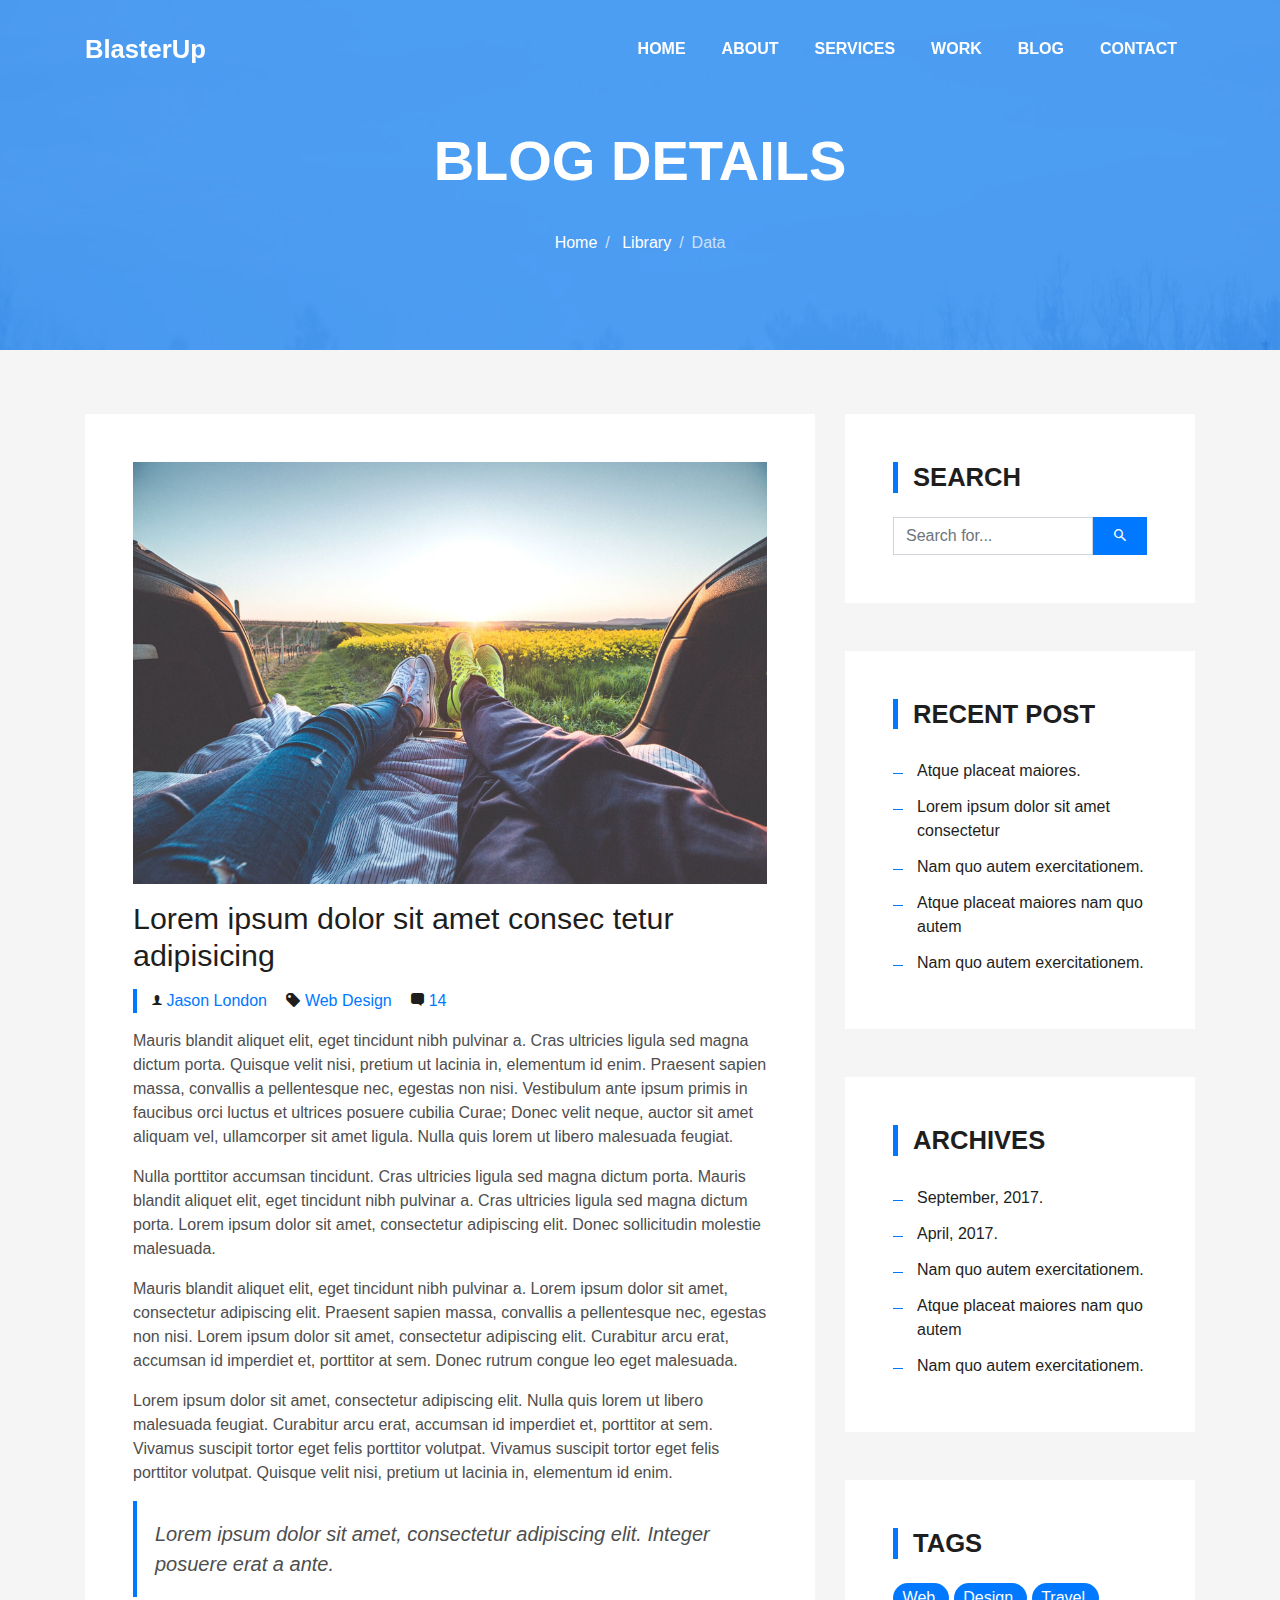
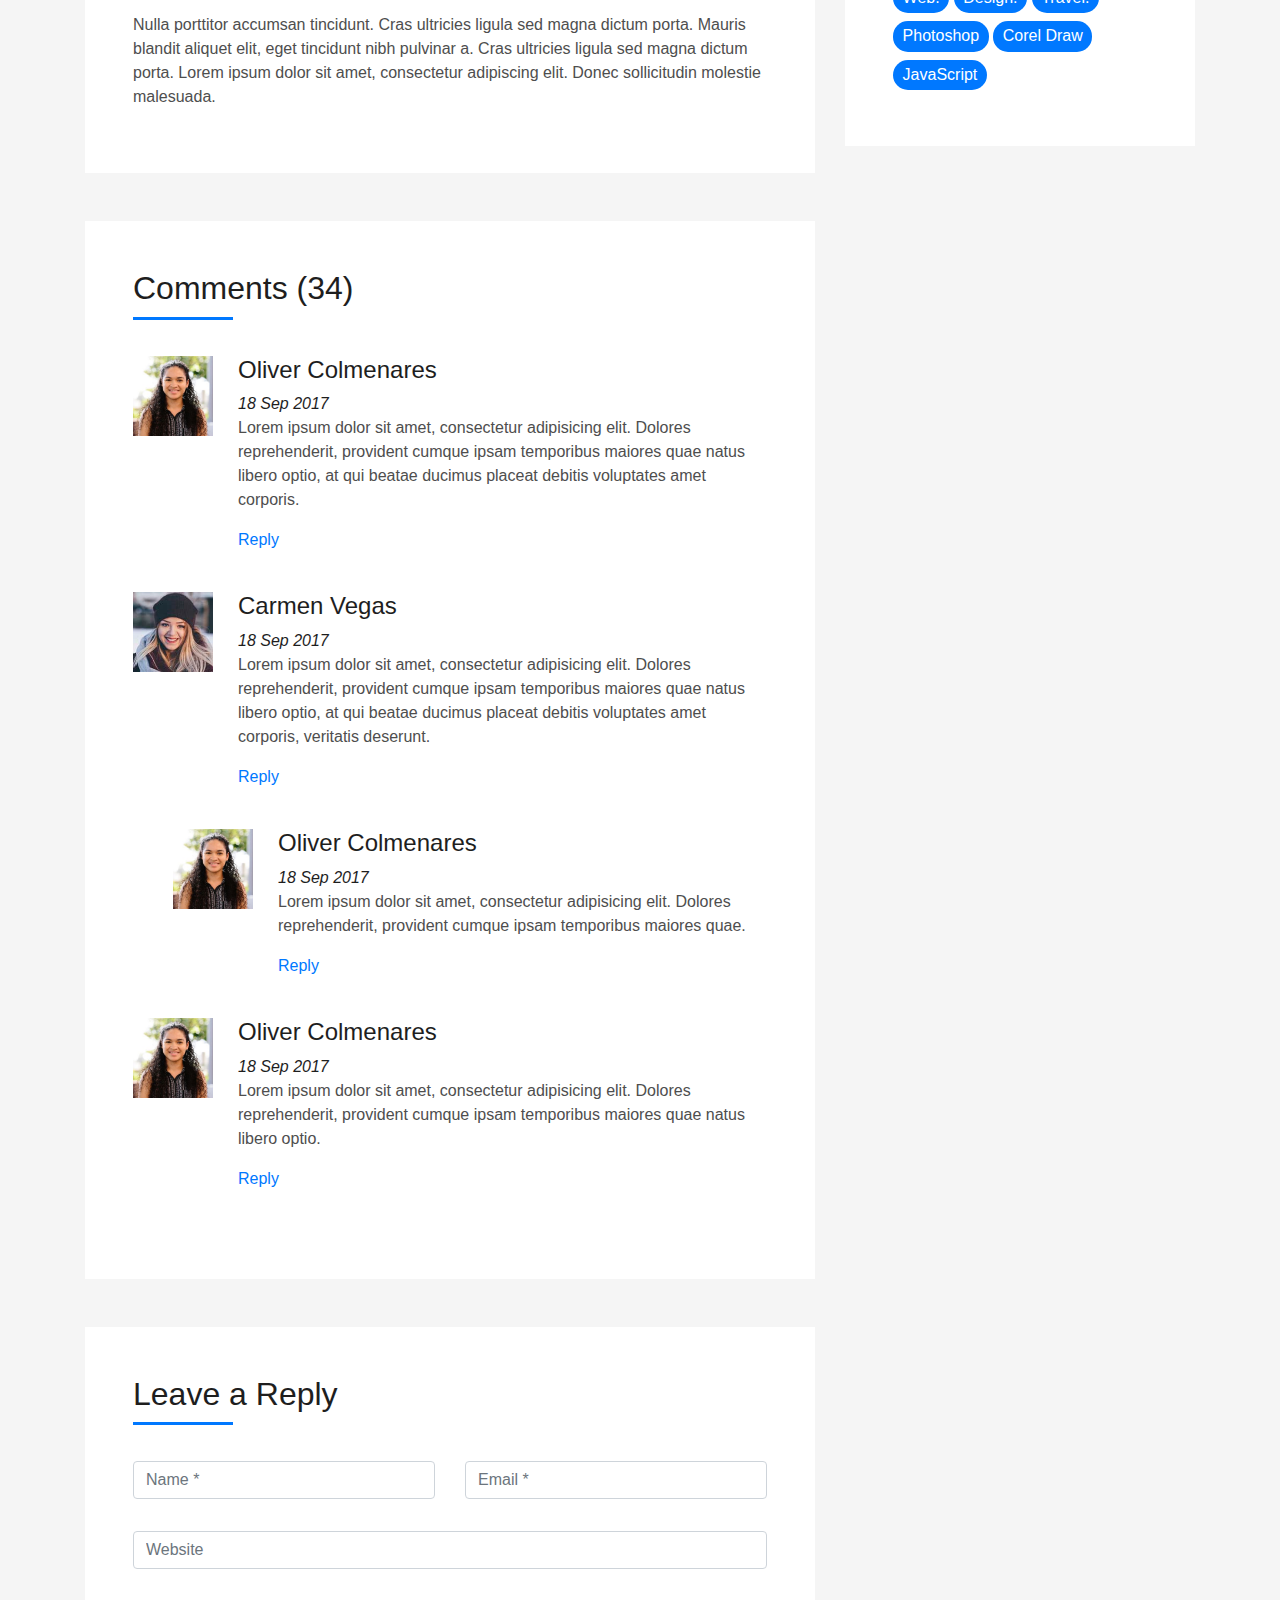
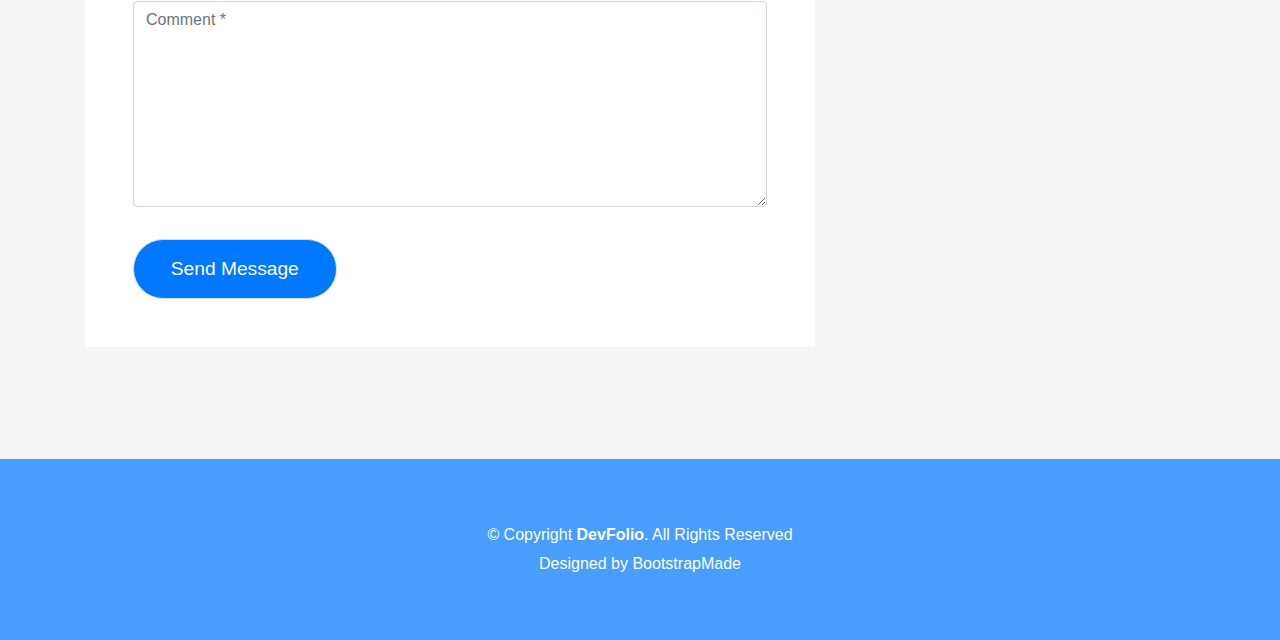
==== blog-single.html @ aa806332 "feat: main profile page" ====
<!DOCTYPE html>
<html lang="en">
<head>
  <meta charset="utf-8">
  <title>DevFolio Bootstrap Template</title>
  <meta content="width=device-width, initial-scale=1.0" name="viewport">
  <meta content="" name="keywords">
  <meta content="" name="description">

  <!-- Favicons -->
  <link href="img/favicon.png" rel="icon">
  <link href="img/apple-touch-icon.png" rel="apple-touch-icon">

  <!-- Bootstrap CSS File -->
  <link href="lib/bootstrap/css/bootstrap.min.css" rel="stylesheet">

  <!-- Libraries CSS Files -->
  <link href="lib/font-awesome/css/font-awesome.min.css" rel="stylesheet">
  <link href="lib/animate/animate.min.css" rel="stylesheet">
  <link href="lib/ionicons/css/ionicons.min.css" rel="stylesheet">
  <link href="lib/owlcarousel/assets/owl.carousel.min.css" rel="stylesheet">
  <link href="lib/lightbox/css/lightbox.min.css" rel="stylesheet">

  <!-- Main Stylesheet File -->
  <link href="css/style.css" rel="stylesheet">

  <!-- =======================================================
    Theme Name: DevFolio
    Theme URL: https://bootstrapmade.com/devfolio-bootstrap-portfolio-html-template/
    Author: BootstrapMade.com
    License: https://bootstrapmade.com/license/
  ======================================================= -->
</head>

<body>
  <!--/ Nav Star /-->
  <nav class="navbar navbar-b navbar-trans navbar-expand-md fixed-top" id="mainNav">
    <div class="container">
      <a class="navbar-brand js-scroll" href="#page-top">BlasterUp</a>
      <button class="navbar-toggler collapsed" type="button" data-toggle="collapse" data-target="#navbarDefault"
        aria-controls="navbarDefault" aria-expanded="false" aria-label="Toggle navigation">
        <span></span>
        <span></span>
        <span></span>
      </button>
      <div class="navbar-collapse collapse justify-content-end" id="navbarDefault">
        <ul class="navbar-nav">
          <li class="nav-item">
            <a class="nav-link js-scroll" href="index.html">Home</a>
          </li>
          <li class="nav-item">
            <a class="nav-link js-scroll" href="#">About</a>
          </li>
          <li class="nav-item">
            <a class="nav-link js-scroll" href="#">Services</a>
          </li>
          <li class="nav-item">
            <a class="nav-link js-scroll" href="#">Work</a>
          </li>
          <li class="nav-item">
            <a class="nav-link js-scroll" href="#">Blog</a>
          </li>
          <li class="nav-item">
            <a class="nav-link js-scroll" href="#">Contact</a>
          </li>
        </ul>
      </div>
    </div>
  </nav>
  <!--/ Nav End /-->

  <!--/ Intro Skew Star /-->
  <div class="intro intro-single route bg-image" style="background-image: url(img/overlay-bg.jpg)">
    <div class="overlay-mf"></div>
    <div class="intro-content display-table">
      <div class="table-cell">
        <div class="container">
          <h2 class="intro-title mb-4">Blog Details</h2>
          <ol class="breadcrumb d-flex justify-content-center">
            <li class="breadcrumb-item">
              <a href="#">Home</a>
            </li>
            <li class="breadcrumb-item">
              <a href="#">Library</a>
            </li>
            <li class="breadcrumb-item active">Data</li>
          </ol>
        </div>
      </div>
    </div>
  </div>
  <!--/ Intro Skew End /-->

  <!--/ Section Blog-Single Star /-->
  <section class="blog-wrapper sect-pt4" id="blog">
    <div class="container">
      <div class="row">
        <div class="col-md-8">
          <div class="post-box">
            <div class="post-thumb">
              <img src="img/post-1.jpg" class="img-fluid" alt="">
            </div>
            <div class="post-meta">
              <h1 class="article-title">Lorem ipsum dolor sit amet consec tetur adipisicing</h1>
              <ul>
                <li>
                  <span class="ion-ios-person"></span>
                  <a href="#">Jason London</a>
                </li>
                <li>
                  <span class="ion-pricetag"></span>
                  <a href="#">Web Design</a>
                </li>
                <li>
                  <span class="ion-chatbox"></span>
                  <a href="#">14</a>
                </li>
              </ul>
            </div>
            <div class="article-content">
              <p>
                Mauris blandit aliquet elit, eget tincidunt nibh pulvinar a. Cras ultricies ligula sed magna dictum
                porta. Quisque velit
                nisi, pretium ut lacinia in, elementum id enim. Praesent sapien massa, convallis a pellentesque
                nec, egestas non nisi. Vestibulum ante ipsum primis in faucibus orci luctus et ultrices posuere
                cubilia Curae; Donec velit neque, auctor sit amet aliquam vel, ullamcorper sit amet ligula.
                Nulla quis lorem ut libero malesuada feugiat.
              </p>
              <p>
                Nulla porttitor accumsan tincidunt. Cras ultricies ligula sed magna dictum porta. Mauris blandit
                aliquet elit, eget tincidunt
                nibh pulvinar a. Cras ultricies ligula sed magna dictum porta. Lorem ipsum dolor sit amet,
                consectetur adipiscing elit. Donec sollicitudin molestie malesuada.
              </p>
              <p>
                Mauris blandit aliquet elit, eget tincidunt nibh pulvinar a. Lorem ipsum dolor sit amet, consectetur
                adipiscing elit. Praesent
                sapien massa, convallis a pellentesque nec, egestas non nisi. Lorem ipsum dolor sit amet,
                consectetur adipiscing elit. Curabitur arcu erat, accumsan id imperdiet et, porttitor at
                sem. Donec rutrum congue leo eget malesuada.
              </p>
              <p>
                Lorem ipsum dolor sit amet, consectetur adipiscing elit. Nulla quis lorem ut libero malesuada feugiat.
                Curabitur arcu erat,
                accumsan id imperdiet et, porttitor at sem. Vivamus suscipit tortor eget felis porttitor
                volutpat. Vivamus suscipit tortor eget felis porttitor volutpat. Quisque velit nisi, pretium
                ut lacinia in, elementum id enim.
              </p>
              <blockquote class="blockquote">
                <p class="mb-0">Lorem ipsum dolor sit amet, consectetur adipiscing elit. Integer posuere erat a ante.</p>
              </blockquote>
              <p>
                Nulla porttitor accumsan tincidunt. Cras ultricies ligula sed magna dictum porta. Mauris blandit
                aliquet elit, eget tincidunt
                nibh pulvinar a. Cras ultricies ligula sed magna dictum porta. Lorem ipsum dolor sit amet,
                consectetur adipiscing elit. Donec sollicitudin molestie malesuada.
              </p>
            </div>
          </div>
          <div class="box-comments">
            <div class="title-box-2">
              <h4 class="title-comments title-left">Comments (34)</h4>
            </div>
            <ul class="list-comments">
              <li>
                <div class="comment-avatar">
                  <img src="img/testimonial-2.jpg" alt="">
                </div>
                <div class="comment-details">
                  <h4 class="comment-author">Oliver Colmenares</h4>
                  <span>18 Sep 2017</span>
                  <p>
                    Lorem ipsum dolor sit amet, consectetur adipisicing elit. Dolores reprehenderit, provident cumque
                    ipsam temporibus maiores
                    quae natus libero optio, at qui beatae ducimus placeat debitis voluptates amet corporis.
                  </p>
                  <a href="3">Reply</a>
                </div>
              </li>
              <li>
                <div class="comment-avatar">
                  <img src="img/testimonial-4.jpg" alt="">
                </div>
                <div class="comment-details">
                  <h4 class="comment-author">Carmen Vegas</h4>
                  <span>18 Sep 2017</span>
                  <p>
                    Lorem ipsum dolor sit amet, consectetur adipisicing elit. Dolores reprehenderit, provident cumque
                    ipsam temporibus maiores
                    quae natus libero optio, at qui beatae ducimus placeat debitis voluptates amet corporis,
                    veritatis deserunt.
                  </p>
                  <a href="3">Reply</a>
                </div>
              </li>
              <li class="comment-children">
                <div class="comment-avatar">
                  <img src="img/testimonial-2.jpg" alt="">
                </div>
                <div class="comment-details">
                  <h4 class="comment-author">Oliver Colmenares</h4>
                  <span>18 Sep 2017</span>
                  <p>
                    Lorem ipsum dolor sit amet, consectetur adipisicing elit. Dolores reprehenderit, provident cumque
                    ipsam temporibus maiores
                    quae.
                  </p>
                  <a href="3">Reply</a>
                </div>
              </li>
              <li>
                <div class="comment-avatar">
                  <img src="img/testimonial-2.jpg" alt="">
                </div>
                <div class="comment-details">
                  <h4 class="comment-author">Oliver Colmenares</h4>
                  <span>18 Sep 2017</span>
                  <p>
                    Lorem ipsum dolor sit amet, consectetur adipisicing elit. Dolores reprehenderit, provident cumque
                    ipsam temporibus maiores
                    quae natus libero optio.
                  </p>
                  <a href="3">Reply</a>
                </div>
              </li>
            </ul>
          </div>
          <div class="form-comments">
            <div class="title-box-2">
              <h3 class="title-left">
                Leave a Reply
              </h3>
            </div>
            <form class="form-mf">
              <div class="row">
                <div class="col-md-6 mb-3">
                  <div class="form-group">
                    <input type="text" class="form-control input-mf" id="inputName" placeholder="Name *" required>
                  </div>
                </div>
                <div class="col-md-6 mb-3">
                  <div class="form-group">
                    <input type="email" class="form-control input-mf" id="inputEmail1" placeholder="Email *" required>
                  </div>
                </div>
                <div class="col-md-12 mb-3">
                  <div class="form-group">
                    <input type="url" class="form-control input-mf" id="inputUrl" placeholder="Website">
                  </div>
                </div>
                <div class="col-md-12 mb-3">
                  <div class="form-group">
                    <textarea id="textMessage" class="form-control input-mf" placeholder="Comment *" name="message"
                      cols="45" rows="8" required></textarea>
                  </div>
                </div>
                <div class="col-md-12">
                  <button type="submit" class="button button-a button-big button-rouded">Send Message</button>
                </div>
              </div>
            </form>
          </div>
        </div>
        <div class="col-md-4">
          <div class="widget-sidebar sidebar-search">
            <h5 class="sidebar-title">Search</h5>
            <div class="sidebar-content">
              <form>
                <div class="input-group">
                  <input type="text" class="form-control" placeholder="Search for..." aria-label="Search for...">
                  <span class="input-group-btn">
                    <button class="btn btn-secondary btn-search" type="button">
                      <span class="ion-android-search"></span>
                    </button>
                  </span>
                </div>
              </form>
            </div>
          </div>
          <div class="widget-sidebar">
            <h5 class="sidebar-title">Recent Post</h5>
            <div class="sidebar-content">
              <ul class="list-sidebar">
                <li>
                  <a href="#">Atque placeat maiores.</a>
                </li>
                <li>
                  <a href="#">Lorem ipsum dolor sit amet consectetur</a>
                </li>
                <li>
                  <a href="#">Nam quo autem exercitationem.</a>
                </li>
                <li>
                  <a href="#">Atque placeat maiores nam quo autem</a>
                </li>
                <li>
                  <a href="#">Nam quo autem exercitationem.</a>
                </li>
              </ul>
            </div>
          </div>
          <div class="widget-sidebar">
            <h5 class="sidebar-title">Archives</h5>
            <div class="sidebar-content">
              <ul class="list-sidebar">
                <li>
                  <a href="#">September, 2017.</a>
                </li>
                <li>
                  <a href="#">April, 2017.</a>
                </li>
                <li>
                  <a href="#">Nam quo autem exercitationem.</a>
                </li>
                <li>
                  <a href="#">Atque placeat maiores nam quo autem</a>
                </li>
                <li>
                  <a href="#">Nam quo autem exercitationem.</a>
                </li>
              </ul>
            </div>
          </div>
          <div class="widget-sidebar widget-tags">
            <h5 class="sidebar-title">Tags</h5>
            <div class="sidebar-content">
              <ul>
                <li>
                  <a href="#">Web.</a>
                </li>
                <li>
                  <a href="#">Design.</a>
                </li>
                <li>
                  <a href="#">Travel.</a>
                </li>
                <li>
                  <a href="#">Photoshop</a>
                </li>
                <li>
                  <a href="#">Corel Draw</a>
                </li>
                <li>
                  <a href="#">JavaScript</a>
                </li>
              </ul>
            </div>
          </div>
        </div>
      </div>
    </div>
  </section>
  <!--/ Section Blog-Single End /-->

  <!--/ Section Contact-Footer Star /-->
  <section class="paralax-mf footer-paralax bg-image sect-mt4 route" style="background-image: url(img/overlay-bg.jpg)">
    <div class="overlay-mf"></div>
    <footer>
      <div class="container">
        <div class="row">
          <div class="col-sm-12">
            <div class="copyright-box">
              <p class="copyright">&copy; Copyright <strong>DevFolio</strong>. All Rights Reserved</p>
              <div class="credits">
                <!--
                  All the links in the footer should remain intact.
                  You can delete the links only if you purchased the pro version.
                  Licensing information: https://bootstrapmade.com/license/
                  Purchase the pro version with working PHP/AJAX contact form: https://bootstrapmade.com/buy/?theme=DevFolio
                -->
                Designed by <a href="https://bootstrapmade.com/">BootstrapMade</a>
              </div>
            </div>
          </div>
        </div>
      </div>
    </footer>
  </section>
  <!--/ Section Contact-footer End /-->

  <a href="#" class="back-to-top"><i class="fa fa-chevron-up"></i></a>
  <div id="preloader"></div>

  <!-- JavaScript Libraries -->
  <script src="lib/jquery/jquery.min.js"></script>
  <script src="lib/jquery/jquery-migrate.min.js"></script>
  <script src="lib/popper/popper.min.js"></script>
  <script src="lib/bootstrap/js/bootstrap.min.js"></script>
  <script src="lib/easing/easing.min.js"></script>
  <script src="lib/counterup/jquery.waypoints.min.js"></script>
  <script src="lib/counterup/jquery.counterup.js"></script>
  <script src="lib/owlcarousel/owl.carousel.min.js"></script>
  <script src="lib/lightbox/js/lightbox.min.js"></script>
  <script src="lib/typed/typed.min.js"></script>
  <!-- Contact Form JavaScript File -->
  <script src="contactform/contactform.js"></script>

  <!-- Template Main Javascript File -->
  <script src="js/main.js"></script>

</body>
</html>
---- css/style.css ----
/*
  Theme Name: DevFolio
  Theme URL: https://bootstrapmade.com/devfolio-bootstrap-portfolio-html-template/
  Author: BootstrapMade.com
  License: https://bootstrapmade.com/license/
*/

/*======================================
//--//-->   STYLES GENERALES
======================================*/

body {
  background-color: #f5f5f5;
  color: #4e4e4e;
}

h1,
h2,
h3,
h4,
h5,
h6 {
  color: #1e1e1e;
}

a {
  color: #1e1e1e;
  transition: all 0.5s ease-in-out;
}

a:hover {
  color: #0078ff;
  text-decoration: none;
  transition: all 0.5s ease-in-out;
}

.p-r {
  position: relative;
}

.color-a {
  color: #0078ff;
}

.color-d {
  color: #f5f5f5;
}

.color-text-a {
  color: #4e4e4e;
}

.box-shadow,
.paralax-mf,
.service-box,
.work-box,
.card-blog {
  box-shadow: 0 13px 8px -10px rgba(0, 0, 0, 0.1);
}

.box-shadow-a,
.button:hover {
  box-shadow: 0 0 0 4px #cde1f8;
}

.display-5 {
  font-size: 2.5rem;
  font-weight: 300;
  line-height: 1.1;
}

.display-6 {
  font-size: 2rem;
  font-weight: 300;
  line-height: 1.1;
}

.avatar {
  width: 32px;
  height: 32px;
  margin-right: 4px;
  overflow: hidden;
}

.bg-image {
  background-repeat: no-repeat;
  background-attachment: fixed;
  background-size: cover;
  background-position: center center;
}

.overlay-mf {
  background-color: #0078ff;
}

.overlay-mf {
  position: absolute;
  top: 0;
  left: 0px;
  padding: 0;
  height: 100%;
  width: 100%;
  opacity: .7;
}

.paralax-mf {
  position: relative;
  padding: 8rem 0;
}

.display-table {
  width: 100%;
  height: 100%;
  display: table;
}

.table-cell {
  display: table-cell;
  vertical-align: middle;
}

/*--/ Sections /--*/

.sect-4 {
  padding: 4rem 0;
}

.sect-pt4 {
  padding-top: 4rem;
}

.sect-mt4 {
  margin-top: 4rem;
}

/*--/ Title s /--*/

.title-s {
  font-weight: 600;
  color: #1e1e1e;
  font-size: 1.1rem;
}

/*--/ Title A /--*/

.title-box {
  margin-bottom: 4rem;
}

.title-a {
  font-size: 3rem;
  font-weight: bold;
  text-transform: uppercase;
}

.subtitle-a {
  color: #4e4e4e;
}

.line-mf {
  width: 40px;
  height: 5px;
  background-color: #0078ff;
  margin: 0 auto;
}

/*--/ Title Left /--*/

.title-box-2 {
  margin-bottom: 3rem;
}

.title-left {
  font-size: 2rem;
  position: relative;
}

.title-left:before {
  content: '';
  position: absolute;
  height: 3px;
  background-color: #0078ff;
  width: 100px;
  bottom: -12px;
}

/*------/ Box /------*/

.box-pl2 {
  padding-left: 2rem;
}

.box-shadow-full {
  padding: 3rem 1.25rem;
  position: relative;
  background-color: #fff;
  margin-bottom: 3rem;
  z-index: 2;
  box-shadow: 0 1px 1px 0 rgba(0, 0, 0, 0.06), 0 2px 5px 0 rgba(0, 0, 0, 0.2);
}

/*------/ Socials /------*/

.socials {
  padding: 1.5rem 0;
}

.socials ul li {
  display: inline-block;
}

.socials .ico-circle {
  height: 40px;
  width: 40px;
  font-size: 1.7rem;
  border-radius: 50%;
  line-height: 1.4;
  margin: 0 15px 0 0;
  box-shadow: 0 0 0 3px #0078ff;
  transition: all 500ms ease;
}

.socials .ico-circle:hover {
  background-color: #0078ff;
  color: #fff;
  box-shadow: 0 0 0 3px #cde1f8;
  transition: all 500ms ease;
}

/*------/ Ul resect /------*/

.ul-resect,
.socials ul,
.list-ico,
.blog-wrapper .post-meta ul,
.box-comments .list-comments,
.widget-sidebar .list-sidebar,
.widget-tags ul {
  list-style: none;
  padding-left: 0;
  margin-bottom: 0;
}

.list-ico {
  line-height: 2;
}

.list-ico span {
  color: #0078ff;
  margin-right: 10px;
}

/*------/ Ico Circle /------*/

.ico-circle {
  height: 100px;
  width: 100px;
  font-size: 2rem;
  border-radius: 50%;
  line-height: 1.55;
  margin: 0 auto;
  text-align: center;
  box-shadow: 0 0 0 10px #0078ff;
  display: block;
}

/*------/ Owl Carousel /------*/

.owl-theme .owl-dots {
  text-align: center;
  margin-top: 18px;
}

.owl-theme .owl-dots .owl-dot {
  display: inline-block;
}

.owl-theme .owl-dots .owl-dot span {
  width: 18px;
  height: 7px;
  margin: 5px 5px;
  background: #cde1f8;
  border: 0px solid #cde1f8;
  display: block;
  transition: all 0.6s ease-in-out;
  cursor: pointer;
}

.owl-theme .owl-dots .owl-dot:hover span {
  background-color: #cde1f8;
}

.owl-theme .owl-dots .owl-dot.active span {
  background-color: #1B1B1B;
  width: 25px;
}

/*--/ Scrolltop s /--*/

.scrolltop-mf {
  position: relative;
  display: none;
}

.scrolltop-mf span {
  z-index: 999;
  position: fixed;
  width: 42px;
  height: 42px;
  background-color: #0078ff;
  opacity: .7;
  font-size: 1.6rem;
  line-height: 1.5;
  text-align: center;
  color: #fff;
  top: auto;
  left: auto;
  right: 30px;
  bottom: 50px;
  cursor: pointer;
  border-radius: 50%;
}

/* Back to top button */

.back-to-top {
  position: fixed;
  display: none;
  background: #0078ff;
  color: #fff;
  width: 44px;
  height: 44px;
  text-align: center;
  line-height: 1;
  font-size: 16px;
  border-radius: 50%;
  right: 15px;
  bottom: 15px;
  transition: background 0.5s;
  z-index: 11;
}

.back-to-top i {
  padding-top: 12px;
  color: #fff;
}

/* Prelaoder */

#preloader {
  position: fixed;
  top: 0;
  left: 0;
  right: 0;
  bottom: 0;
  z-index: 9999;
  overflow: hidden;
  background: #fff;
}

#preloader:before {
  content: "";
  position: fixed;
  top: calc(50% - 30px);
  left: calc(50% - 30px);
  border: 6px solid #f2f2f2;
  border-top: 6px solid #0078ff;
  border-radius: 50%;
  width: 60px;
  height: 60px;
  -webkit-animation: animate-preloader 1s linear infinite;
  animation: animate-preloader 1s linear infinite;
}

@-webkit-keyframes animate-preloader {
  0% {
    -webkit-transform: rotate(0deg);
    transform: rotate(0deg);
  }

  100% {
    -webkit-transform: rotate(360deg);
    transform: rotate(360deg);
  }
}

@keyframes animate-preloader {
  0% {
    -webkit-transform: rotate(0deg);
    transform: rotate(0deg);
  }

  100% {
    -webkit-transform: rotate(360deg);
    transform: rotate(360deg);
  }
}

/*======================================
//--//-->   NAVBAR
======================================*/

.navbar-b {
  transition: all .5s ease-in-out;
  background-color: transparent;
  padding-top: 1.563rem;
  padding-bottom: 1.563rem;
}

.navbar-b.navbar-reduce {
  box-shadow: 0px 6px 9px 0px rgba(0, 0, 0, 0.06);
}

.navbar-b.navbar-trans .nav-item,
.navbar-b.navbar-reduce .nav-item {
  position: relative;
  padding-right: 10px;
  padding-left: 0;
}

.navbar-b.navbar-trans .nav-link,
.navbar-b.navbar-reduce .nav-link {
  color: #fff;
  text-transform: uppercase;
  font-weight: 600;
}

.navbar-b.navbar-trans .nav-link:before,
.navbar-b.navbar-reduce .nav-link:before {
  content: '';
  position: absolute;
  margin-left: 0px;
  width: 0%;
  bottom: 0;
  left: 0;
  height: 2px;
  transition: all 500ms ease;
}

.navbar-b.navbar-trans .nav-link:hover,
.navbar-b.navbar-reduce .nav-link:hover {
  color: #1B1B1B;
}

.navbar-b.navbar-trans .nav-link:hover:before,
.navbar-b.navbar-reduce .nav-link:hover:before {
  width: 35px;
}

.navbar-b.navbar-trans .show > .nav-link:before,
.navbar-b.navbar-trans .active > .nav-link:before,
.navbar-b.navbar-trans .nav-link.show:before,
.navbar-b.navbar-trans .nav-link.active:before,
.navbar-b.navbar-reduce .show > .nav-link:before,
.navbar-b.navbar-reduce .active > .nav-link:before,
.navbar-b.navbar-reduce .nav-link.show:before,
.navbar-b.navbar-reduce .nav-link.active:before {
  width: 35px;
}

.navbar-b.navbar-trans .nav-link:before {
  background-color: #fff;
}

.navbar-b.navbar-trans .nav-link:hover {
  color: #fff;
}

.navbar-b.navbar-trans .show > .nav-link,
.navbar-b.navbar-trans .active > .nav-link,
.navbar-b.navbar-trans .nav-link.show,
.navbar-b.navbar-trans .nav-link.active {
  color: #fff;
}

.navbar-b.navbar-reduce {
  transition: all .5s ease-in-out;
  background-color: #fff;
  padding-top: 15px;
  padding-bottom: 15px;
}

.navbar-b.navbar-reduce .nav-link {
  color: #0078ff;
}

.navbar-b.navbar-reduce .nav-link:before {
  background-color: #0078ff;
}

.navbar-b.navbar-reduce .nav-link:hover {
  color: #0078ff;
}

.navbar-b.navbar-reduce .show > .nav-link,
.navbar-b.navbar-reduce .active > .nav-link,
.navbar-b.navbar-reduce .nav-link.show,
.navbar-b.navbar-reduce .nav-link.active {
  color: #0078ff;
}

.navbar-b.navbar-reduce .navbar-brand {
  color: #0078ff;
}

.navbar-b.navbar-reduce .navbar-toggler span {
  background-color: #1B1B1B;
}

.navbar-b .navbar-brand {
  color: #fff;
  font-size: 1.6rem;
  font-weight: 600;
}

.navbar-b .navbar-nav .dropdown-item.show .dropdown-menu,
.navbar-b .dropdown.show .dropdown-menu,
.navbar-b .dropdown-btn.show .dropdown-menu {
  -webkit-transform: translate3d(0px, 0px, 0px);
  transform: translate3d(0px, 0px, 0px);
  visibility: visible !important;
}

.navbar-b .dropdown-menu {
  margin: 1.12rem 0 0;
  border-radius: 0;
}

.navbar-b .dropdown-menu .dropdown-item {
  padding: .7rem 1.7rem;
  transition: all 500ms ease;
}

.navbar-b .dropdown-menu .dropdown-item:hover {
  background-color: #0078ff;
  color: #fff;
  transition: all 500ms ease;
}

.navbar-b .dropdown-menu .dropdown-item.active {
  background-color: #0078ff;
}

/*--/ Hamburger Navbar /--*/

.navbar-toggler {
  position: relative;
}

.navbar-toggler:focus,
.navbar-toggler:active {
  outline: 0;
}

.navbar-toggler span {
  display: block;
  background-color: #fff;
  height: 3px;
  width: 25px;
  margin-top: 4px;
  margin-bottom: 4px;
  -webkit-transform: rotate(0deg);
  transform: rotate(0deg);
  left: 0;
  opacity: 1;
}

.navbar-toggler span:nth-child(1),
.navbar-toggler span:nth-child(3) {
  transition: -webkit-transform .35s ease-in-out;
  transition: transform .35s ease-in-out;
  transition: transform .35s ease-in-out, -webkit-transform .35s ease-in-out;
}

.navbar-toggler:not(.collapsed) span:nth-child(1) {
  position: absolute;
  left: 12px;
  top: 10px;
  -webkit-transform: rotate(135deg);
  transform: rotate(135deg);
  opacity: 0.9;
}

.navbar-toggler:not(.collapsed) span:nth-child(2) {
  height: 12px;
  visibility: hidden;
  background-color: transparent;
}

.navbar-toggler:not(.collapsed) span:nth-child(3) {
  position: absolute;
  left: 12px;
  top: 10px;
  -webkit-transform: rotate(-135deg);
  transform: rotate(-135deg);
  opacity: 0.9;
}

/*======================================
//--//-->   INTRO
======================================*/

.intro {
  height: 100vh;
  position: relative;
  color: #fff;
}

.intro .intro-content {
  text-align: center;
  position: absolute;
}

.intro .overlay-itro {
  background-color: rgba(0, 0, 0, 0.6);
  position: absolute;
  top: 0;
  left: 0px;
  padding: 0;
  height: 100%;
  width: 100%;
  opacity: .9;
}

.intro .intro-title {
  color: #fff;
  font-weight: 600;
  font-size: 3rem;
}

.intro .intro-subtitle {
  font-size: 1.5rem;
  font-weight: 300;
}

.intro .text-slider-items {
  display: none;
}

.intro-single {
  height: 350px;
}

.intro-single .intro-content {
  margin-top: 30px;
}

.intro-single .intro-title {
  text-transform: uppercase;
  font-size: 3rem;
}

.intro-single .breadcrumb {
  background-color: transparent;
  color: #0078ff;
}

.intro-single .breadcrumb .breadcrumb-item:before {
  color: #cde1f8;
}

.intro-single .breadcrumb .breadcrumb-item.active {
  color: #cde1f8;
}

.intro-single .breadcrumb a {
  color: #fff;
}

/*======================================
//--//-->   ABOUT
======================================*/

.about-mf .box-shadow-full {
  padding-top: 4rem;
  padding-bottom: 4rem;
}

.about-mf .about-img {
  margin-bottom: 2rem;
}

.about-mf .about-img img {
  margin-left: 10px;
}

.skill-mf span {
  color: #4e4e4e;
}

.skill-mf .progress {
  background-color: #cde1f8;
  margin: .5rem 0 1.2rem 0;
  border-radius: 0;
  height: .7rem;
}

.skill-mf .progress .progress-bar {
  height: .7rem;
  background-color: #0078ff;
}

/*======================================
//--//-->   SERVICES
======================================*/

.service-box {
  background-color: #fff;
  padding: 2.5rem 1.3rem;
  border-radius: 1rem;
  margin-bottom: 3rem;
}

.service-box:hover .ico-circle {
  transition: all 500ms ease;
  color: #fff;
  background-color: #0078ff;
  box-shadow: 0 0 0 10px #cde1f8;
}

.service-box .service-ico {
  margin-bottom: 1rem;
  color: #1e1e1e;
}

.service-box .ico-circle {
  transition: all 500ms ease;
  font-size: 4rem;
}

.service-box .s-title {
  font-size: 1.4rem;
  text-transform: uppercase;
  text-align: center;
  padding: .4rem 0;
}

.service-box .s-description {
  color: #4e4e4e;
}

/*======================================
//--//-->   COUNTER
======================================*/

.counter-box {
  color: #fff;
  text-align: center;
}

.counter-ico {
  margin-bottom: 1rem;
}

.counter-ico .ico-circle {
  height: 60px;
  width: 60px;
  line-height: 1.8;
  box-shadow: 0 0 0 10px #cde1f8;
}

.counter-num .counter {
  font-size: 2rem;
  margin-bottom: 0;
}

/*======================================
//--//-->   PORTFOLIO
======================================*/

.work-box {
  margin-bottom: 3rem;
  -webkit-backface-visibility: hidden;
  backface-visibility: hidden;
  background-color: #fff;
}

.work-box:hover img {
  -webkit-transform: scale(1.3);
  transform: scale(1.3);
}

.work-img {
  display: block;
  overflow: hidden;
}

.work-img img {
  transition: all 1s;
}

.work-content {
  padding: 2rem 3% 1rem 4%;
}

.work-content .w-more {
  color: #4e4e4e;
  font-size: .8rem;
}

.work-content .w-more .w-ctegory {
  color: #0078ff;
}

.work-content .w-like {
  font-size: 2.5rem;
  color: #0078ff;
  float: right;
}

.work-content .w-like a {
  color: #0078ff;
}

.work-content .w-like .num-like {
  font-size: .7rem;
}

.w-title {
  font-size: 1.2rem;
}

/*======================================
//--//-->   TESTIMONIALS
======================================*/

.testimonials .owl-carousel .owl-item img {
  width: auto;
}

.testimonial-box {
  color: #fff;
  text-align: center;
}

.testimonial-box .author-test {
  margin-top: 1rem;
}

.testimonial-box .author-test img {
  margin: 0 auto;
}

.testimonial-box .author {
  color: #fff;
  text-transform: uppercase;
  font-weight: 600;
  margin: 1rem 0;
  display: block;
  font-size: 1.4rem;
}

.testimonial-box .comit {
  font-size: 2rem;
  color: #0078ff;
  background-color: #fff;
  width: 52px;
  height: 52px;
  display: block;
  margin: 0 auto;
  border-radius: 50%;
  line-height: 1.6;
}

/*======================================
//--//-->   BLOG
======================================*/

.card-blog .card-body {
  position: relative;
}

.card-blog .card-category-box {
  position: absolute;
  text-align: center;
  top: -16px;
  left: 15px;
  right: 15px;
  line-height: 25px;
  overflow: hidden;
}

.card-blog .card-category {
  display: inline-block;
  color: #fff;
  padding: 0 15px 5px;
  overflow: hidden;
  background-color: #0078ff;
  border-radius: 4px;
}

.card-blog .card-category .category {
  color: #fff;
  display: inline-block;
  text-transform: uppercase;
  font-size: .7rem;
  letter-spacing: .1px;
  margin-bottom: 0;
}

.card-blog .card-title {
  font-size: 1.3rem;
  margin-top: .6rem;
}

.card-blog .card-description {
  color: #4e4e4e;
}

.card-blog .post-author {
  display: inline-block;
}

.card-blog .post-date {
  color: #4e4e4e;
  display: inline-block;
  float: right;
}

/*======================================
//--//-->   BLOG-SINGLE
======================================*/

.post-box,
.form-comments,
.box-comments,
.widget-sidebar {
  padding: 2rem;
  background-color: #fff;
  margin-bottom: 3rem;
}

.blog-wrapper .article-title {
  font-size: 1.5rem;
}

.blog-wrapper .post-meta {
  margin: 1rem 0;
}

.blog-wrapper .post-meta ul {
  border-left: 4px solid #0078ff;
  margin-top: 1rem;
}

.blog-wrapper .post-meta ul li {
  display: inline-block;
  margin-left: 15px;
}

.blog-wrapper .post-meta ul a {
  color: #0078ff;
}

.blog-wrapper .post-meta ul span {
  color: #1e1e1e;
}

.blog-wrapper .blockquote {
  border-left: 4px solid #0078ff;
  padding: 18px;
  font-style: italic;
}

/*------/ Comments /------*/

.box-comments .list-comments li {
  padding-bottom: 40px;
}

.box-comments .list-comments .comment-avatar {
  display: table-cell;
  vertical-align: top;
}

.box-comments .list-comments .comment-avatar img {
  width: 80px;
  height: 80px;
}

.box-comments .list-comments .comment-author {
  font-size: 1.3rem;
}

.box-comments .list-comments .comment-details {
  display: table-cell;
  vertical-align: top;
  padding-left: 25px;
}

.box-comments .list-comments a {
  color: #0078ff;
}

.box-comments .list-comments span {
  color: #1e1e1e;
  font-style: italic;
}

.box-comments .comment-children {
  margin-left: 40px;
}

/*------/ Sidebar /------*/

.widget-sidebar .sidebar-title {
  font-size: 1.6rem;
  font-weight: 600;
  border-left: 5px solid #0078ff;
  padding-left: 15px;
  text-transform: uppercase;
  margin-bottom: 1.5rem;
}

.widget-sidebar .list-sidebar li {
  position: relative;
  padding: 6px 0 6px 24px;
}

.widget-sidebar .list-sidebar li:before {
  position: absolute;
  content: "";
  width: 10px;
  height: 1px;
  left: 0;
  background-color: #0078ff;
  top: 20px;
}

.sidebar-search input {
  background-color: #fff;
  border-radius: 0;
  transition: all 0.5s ease-in-out;
}

.sidebar-search .btn-search {
  background-color: #0078ff;
  border-color: #0078ff;
  border-radius: 0;
  padding-left: 20px;
  padding-right: 20px;
}

.widget-tags ul li {
  display: inline-block;
  background-color: #0078ff;
  padding: .2rem .6rem;
  margin-bottom: .5rem;
  border-radius: 15px;
}

.widget-tags ul li a {
  color: #fff;
}

/*======================================
//--//-->   CONTACT
======================================*/

.footer-paralax {
  padding: 4rem 0 0 0;
}

.contact-mf {
  margin-top: 4rem;
}

/*======================================
//--//-->   FOOTER
======================================*/

footer {
  text-align: center;
  color: #fff;
  padding-bottom: 4rem;
}

footer .copyright {
  margin-bottom: .3rem;
}

footer .credits {
  margin-bottom: 0;
}

footer .credits a {
  color: #fff;
}

/*======================================
//--//-->   CONtaCT FORM
======================================*/

#sendmessage {
  color: #0078ff;
  border: 1px solid #0078ff;
  display: none;
  text-align: center;
  padding: 15px;
  font-weight: 600;
  margin-bottom: 15px;
}

#errormessage {
  color: red;
  display: none;
  border: 1px solid red;
  text-align: center;
  padding: 15px;
  font-weight: 600;
  margin-bottom: 15px;
}

#sendmessage.show,
#errormessage.show,
.show {
  display: block;
}

.validation {
  color: red;
  display: none;
  margin: 0 0 20px;
  font-weight: 400;
  font-size: 13px;
}

/*======================================
//--//-->   BUTTON
======================================*/

.button {
  display: inline-block;
  padding: .3rem .6rem;
  text-align: center;
  vertical-align: middle;
  -webkit-user-select: none;
  -moz-user-select: none;
  -ms-user-select: none;
  user-select: none;
  font-size: 1rem;
  border-radius: .3rem;
  border: 1px solid transparent;
  transition: all 500ms ease;
  cursor: pointer;
}

.button:focus {
  outline: 0;
}

.button:hover {
  background-color: #0062d3;
  color: #fff;
  transition: all 500ms ease;
}

.button-a {
  background-color: #0078ff;
  color: #fff;
  border-color: #cde1f8;
}

.button-big {
  padding: .9rem 2.3rem;
  font-size: 1.2rem;
}

.button-rouded {
  border-radius: 5rem;
}

.btn-lg {
  padding: .5rem 1rem;
  font-size: 1.25rem;
  line-height: 1.5;
  border-radius: .3rem;
}

@media (min-width: 577px) {
  .counter-box {
    margin-bottom: 1.8rem;
  }
}

@media (min-width: 767px) {
  .about-mf .box-pl2 {
    margin-top: 3rem;
    padding-left: 0rem;
  }

  .card-blog {
    margin-bottom: 3rem;
  }

  .contact-mf .box-pl2 {
    margin-top: 3rem;
    padding-left: 0rem;
  }
}

@media (min-width: 768px) {
  .box-shadow-full {
    padding: 3rem;
  }

  .navbar-b.navbar-trans .nav-item,
  .navbar-b.navbar-reduce .nav-item {
    padding-left: 10px;
  }

  .navbar-b.navbar-trans .nav-link:before,
  .navbar-b.navbar-reduce .nav-link:before {
    margin-left: 18px;
  }

  .intro .intro-title {
    font-size: 4.5rem;
  }

  .intro .intro-subtitle {
    font-size: 2.5rem;
  }

  .intro-single .intro-title {
    font-size: 3.5rem;
  }

  .testimonial-box .description {
    padding: 0 5rem;
  }

  .post-box,
  .form-comments,
  .box-comments,
  .widget-sidebar {
    padding: 3rem;
  }

  .blog-wrapper .article-title {
    font-size: 1.9rem;
  }

  .box-comments .list-comments .comment-author {
    font-size: 1.5rem;
  }
}

@media (min-width: 992px) {
  .testimonial-box .description {
    padding: 0 8rem;
  }
}

@media (min-width: 1200px) {
  .testimonial-box .description {
    padding: 0 13rem;
  }
}

@media (max-width: 1024px) {
  .bg-image {
    background-attachment: scroll;
  }
}

@media (max-width: 768px) {
  .back-to-top {
    bottom: 15px;
  }
}
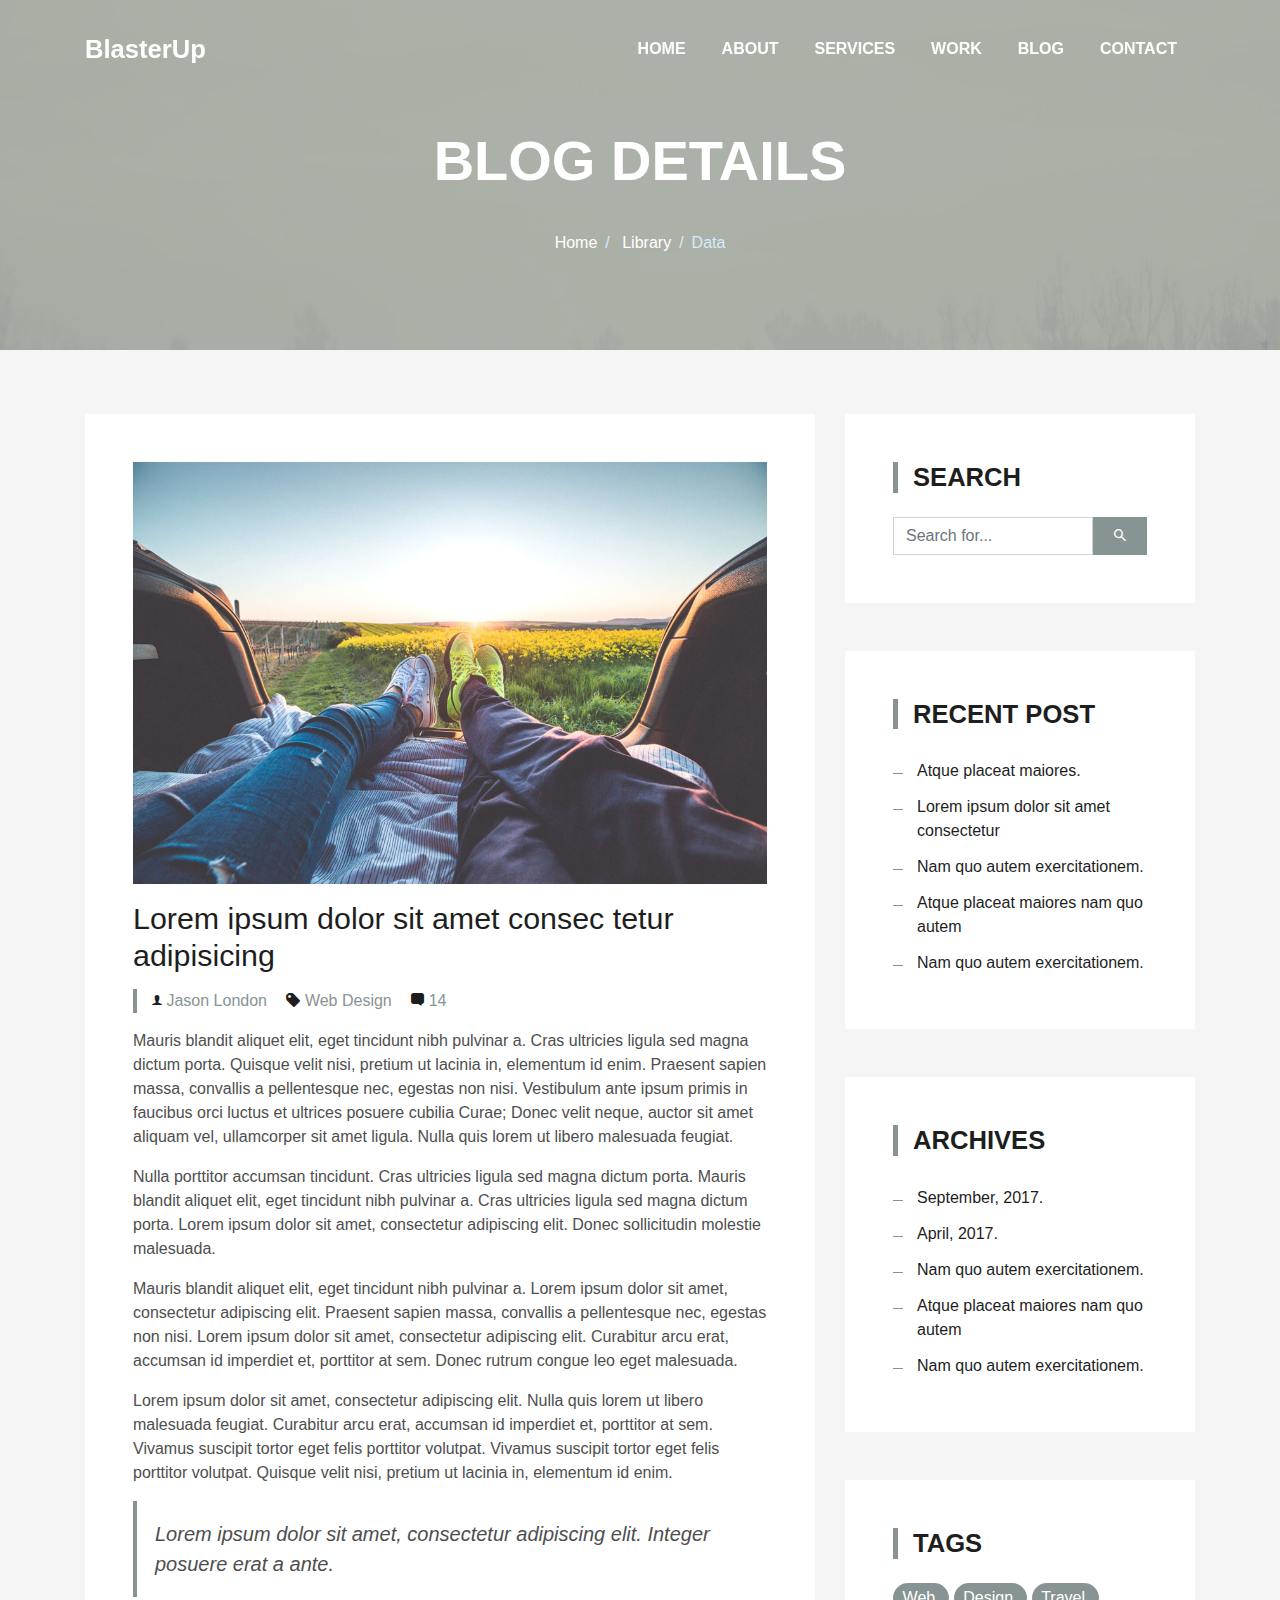
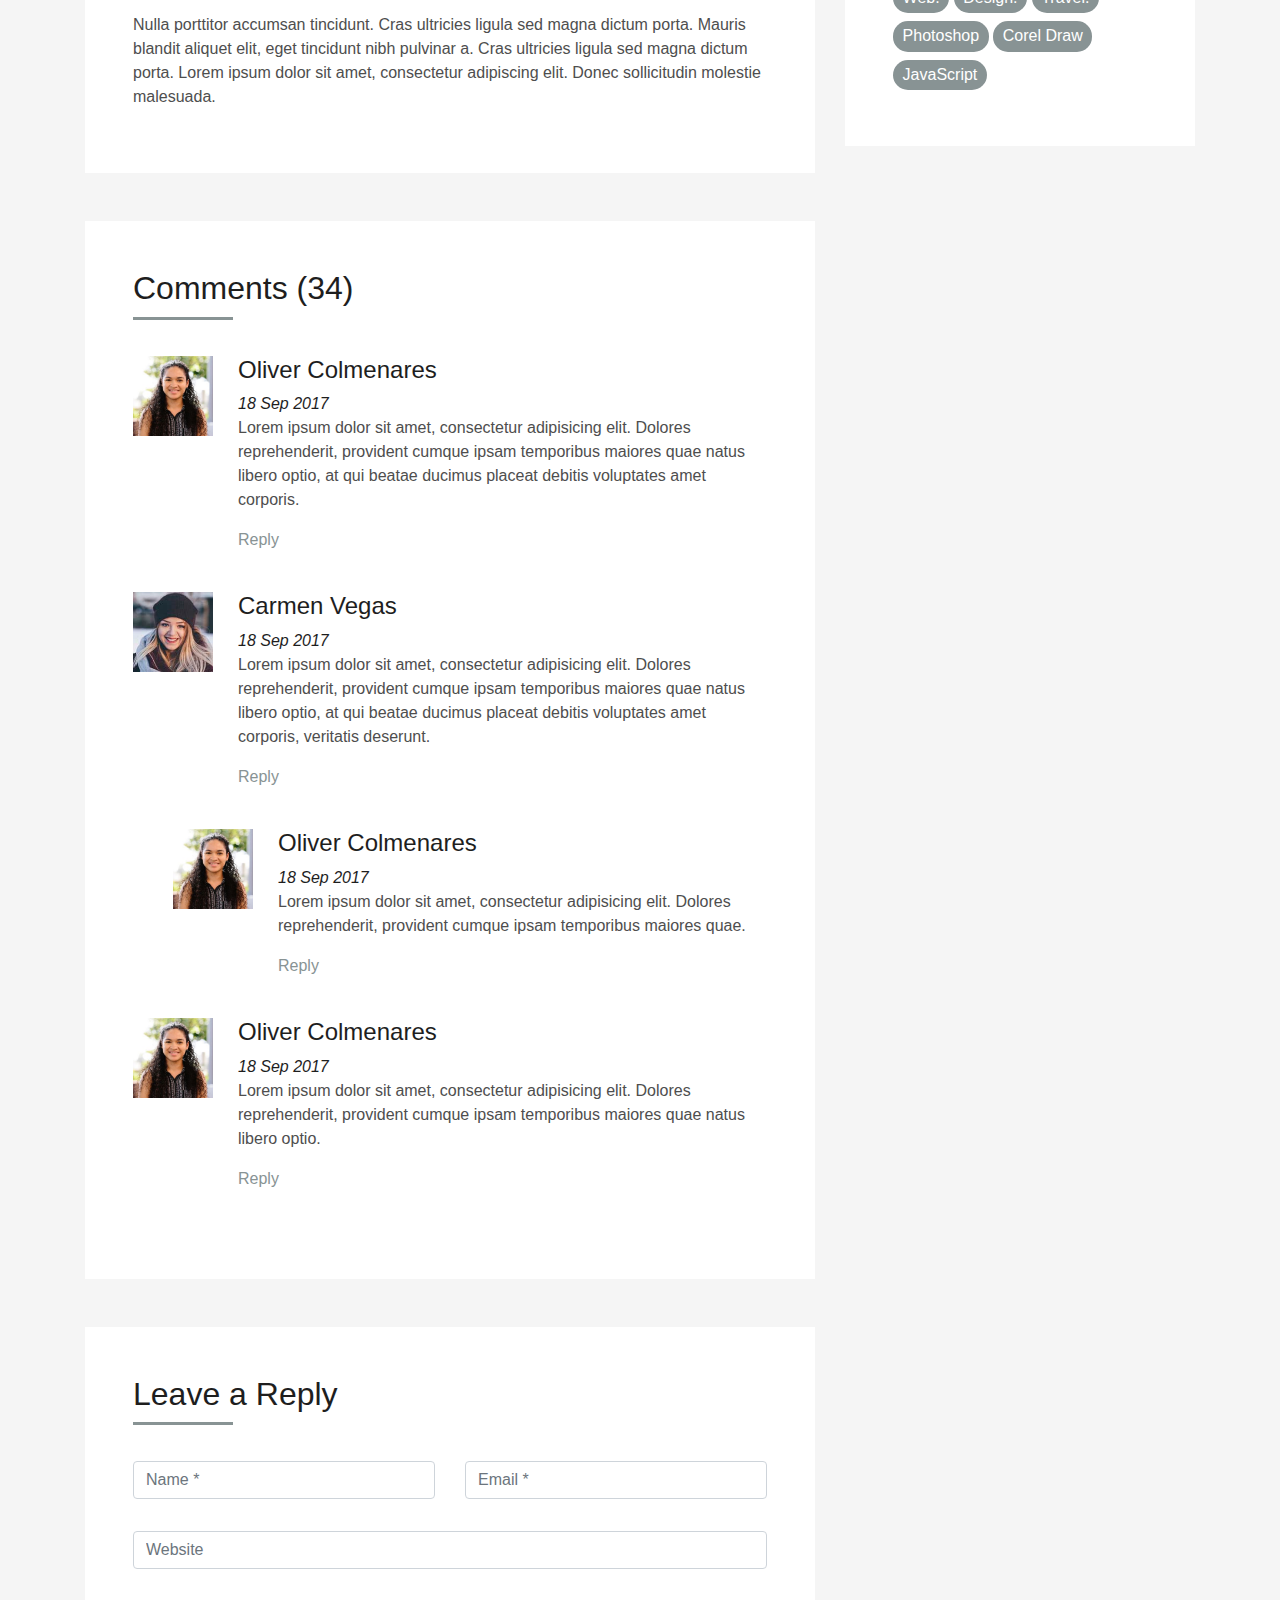
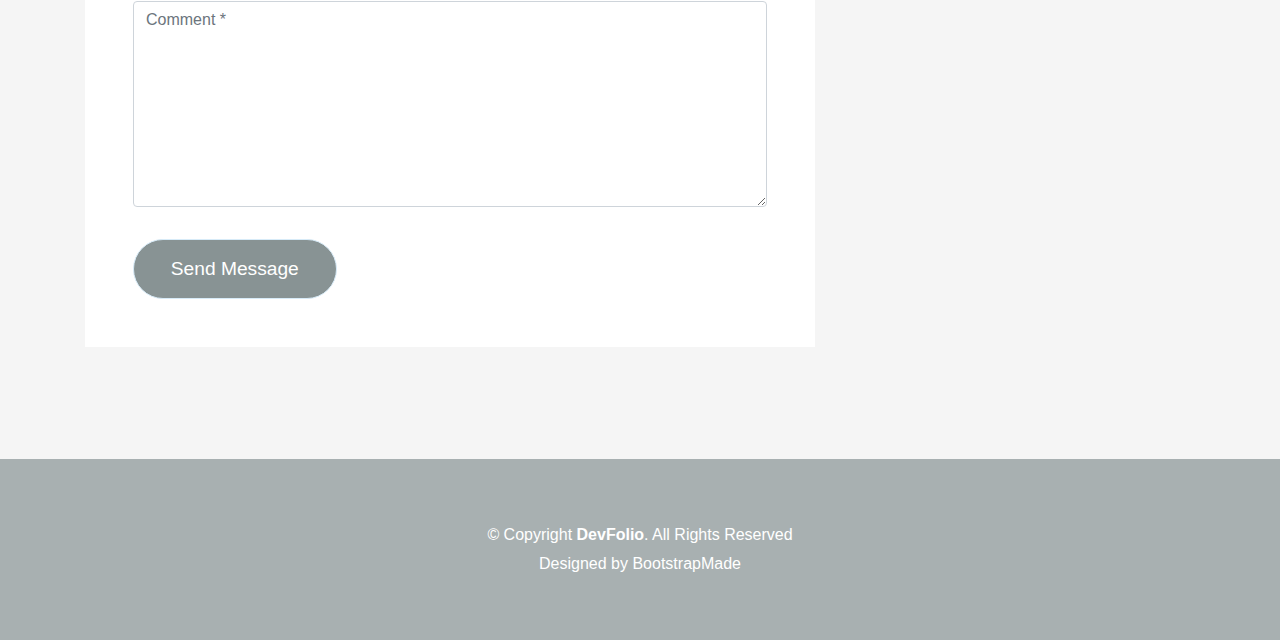
==== commit bf580a75: "reshuffled skill section" ====
--- a/blog-single.html
+++ b/blog-single.html
@@ -2,7 +2,7 @@
 <html lang="en">
 <head>
   <meta charset="utf-8">
-  <title>DevFolio Bootstrap Template</title>
+  <title>Intro to Ryser's Conjecture</title>
   <meta content="width=device-width, initial-scale=1.0" name="viewport">
   <meta content="" name="keywords">
   <meta content="" name="description">
--- a/css/style.css
+++ b/css/style.css
@@ -29,7 +29,7 @@
 }
 
 a:hover {
-  color: #0078ff;
+  color: #889394;
   text-decoration: none;
   transition: all 0.5s ease-in-out;
 }
@@ -39,7 +39,7 @@
 }
 
 .color-a {
-  color: #0078ff;
+  color: #889394;
 }
 
 .color-d {
@@ -60,7 +60,7 @@
 
 .box-shadow-a,
 .button:hover {
-  box-shadow: 0 0 0 4px #cde1f8;
+  box-shadow: 0 0 0 4px #d7ebf8;
 }
 
 .display-5 {
@@ -90,7 +90,7 @@
 }
 
 .overlay-mf {
-  background-color: #0078ff;
+  background-color: #889394;
 }
 
 .overlay-mf {
@@ -160,7 +160,7 @@
 .line-mf {
   width: 40px;
   height: 5px;
-  background-color: #0078ff;
+  background-color: #889394;
   margin: 0 auto;
 }
 
@@ -168,6 +168,10 @@
 
 .title-box-2 {
   margin-bottom: 3rem;
+}
+
+.title-box-3 {
+  margin-bottom: 0rem;
 }
 
 .title-left {
@@ -179,7 +183,7 @@
   content: '';
   position: absolute;
   height: 3px;
-  background-color: #0078ff;
+  background-color: #889394;
   width: 100px;
   bottom: -12px;
 }
@@ -216,14 +220,14 @@
   border-radius: 50%;
   line-height: 1.4;
   margin: 0 15px 0 0;
-  box-shadow: 0 0 0 3px #0078ff;
+  box-shadow: 0 0 0 3px #889394;
   transition: all 500ms ease;
 }
 
 .socials .ico-circle:hover {
-  background-color: #0078ff;
-  color: #fff;
-  box-shadow: 0 0 0 3px #cde1f8;
+  background-color: #889394;
+  color: #fff;
+  box-shadow: 0 0 0 3px #d7ebf8;
   transition: all 500ms ease;
 }
 
@@ -246,7 +250,7 @@
 }
 
 .list-ico span {
-  color: #0078ff;
+  color: #889394;
   margin-right: 10px;
 }
 
@@ -260,7 +264,7 @@
   line-height: 1.55;
   margin: 0 auto;
   text-align: center;
-  box-shadow: 0 0 0 10px #0078ff;
+  box-shadow: 0 0 0 10px #889394;
   display: block;
 }
 
@@ -279,15 +283,15 @@
   width: 18px;
   height: 7px;
   margin: 5px 5px;
-  background: #cde1f8;
-  border: 0px solid #cde1f8;
+  background: #d7ebf8;
+  border: 0px solid #d7ebf8;
   display: block;
   transition: all 0.6s ease-in-out;
   cursor: pointer;
 }
 
 .owl-theme .owl-dots .owl-dot:hover span {
-  background-color: #cde1f8;
+  background-color: #d7ebf8;
 }
 
 .owl-theme .owl-dots .owl-dot.active span {
@@ -307,7 +311,7 @@
   position: fixed;
   width: 42px;
   height: 42px;
-  background-color: #0078ff;
+  background-color: #889394;
   opacity: .7;
   font-size: 1.6rem;
   line-height: 1.5;
@@ -326,7 +330,7 @@
 .back-to-top {
   position: fixed;
   display: none;
-  background: #0078ff;
+  background: #889394;
   color: #fff;
   width: 44px;
   height: 44px;
@@ -364,7 +368,7 @@
   top: calc(50% - 30px);
   left: calc(50% - 30px);
   border: 6px solid #f2f2f2;
-  border-top: 6px solid #0078ff;
+  border-top: 6px solid #889394;
   border-radius: 50%;
   width: 60px;
   height: 60px;
@@ -481,26 +485,26 @@
 }
 
 .navbar-b.navbar-reduce .nav-link {
-  color: #0078ff;
+  color: #889394;
 }
 
 .navbar-b.navbar-reduce .nav-link:before {
-  background-color: #0078ff;
+  background-color: #889394;
 }
 
 .navbar-b.navbar-reduce .nav-link:hover {
-  color: #0078ff;
+  color: #889394;
 }
 
 .navbar-b.navbar-reduce .show > .nav-link,
 .navbar-b.navbar-reduce .active > .nav-link,
 .navbar-b.navbar-reduce .nav-link.show,
 .navbar-b.navbar-reduce .nav-link.active {
-  color: #0078ff;
+  color: #889394;
 }
 
 .navbar-b.navbar-reduce .navbar-brand {
-  color: #0078ff;
+  color: #889394;
 }
 
 .navbar-b.navbar-reduce .navbar-toggler span {
@@ -532,13 +536,13 @@
 }
 
 .navbar-b .dropdown-menu .dropdown-item:hover {
-  background-color: #0078ff;
+  background-color: #889394;
   color: #fff;
   transition: all 500ms ease;
 }
 
 .navbar-b .dropdown-menu .dropdown-item.active {
-  background-color: #0078ff;
+  background-color: #889394;
 }
 
 /*--/ Hamburger Navbar /--*/
@@ -652,15 +656,15 @@
 
 .intro-single .breadcrumb {
   background-color: transparent;
-  color: #0078ff;
+  color: #889394;
 }
 
 .intro-single .breadcrumb .breadcrumb-item:before {
-  color: #cde1f8;
+  color: #d7ebf8;
 }
 
 .intro-single .breadcrumb .breadcrumb-item.active {
-  color: #cde1f8;
+  color: #d7ebf8;
 }
 
 .intro-single .breadcrumb a {
@@ -689,7 +693,7 @@
 }
 
 .skill-mf .progress {
-  background-color: #cde1f8;
+  background-color: #d7ebf8;
   margin: .5rem 0 1.2rem 0;
   border-radius: 0;
   height: .7rem;
@@ -697,7 +701,7 @@
 
 .skill-mf .progress .progress-bar {
   height: .7rem;
-  background-color: #0078ff;
+  background-color: #889394;
 }
 
 /*======================================
@@ -711,12 +715,7 @@
   margin-bottom: 3rem;
 }
 
-.service-box:hover .ico-circle {
-  transition: all 500ms ease;
-  color: #fff;
-  background-color: #0078ff;
-  box-shadow: 0 0 0 10px #cde1f8;
-}
+
 
 .service-box .service-ico {
   margin-bottom: 1rem;
@@ -756,7 +755,7 @@
   height: 60px;
   width: 60px;
   line-height: 1.8;
-  box-shadow: 0 0 0 10px #cde1f8;
+  box-shadow: 0 0 0 10px #d7ebf8;
 }
 
 .counter-num .counter {
@@ -799,17 +798,17 @@
 }
 
 .work-content .w-more .w-ctegory {
-  color: #0078ff;
+  color: #889394;
 }
 
 .work-content .w-like {
   font-size: 2.5rem;
-  color: #0078ff;
+  color: #889394;
   float: right;
 }
 
 .work-content .w-like a {
-  color: #0078ff;
+  color: #889394;
 }
 
 .work-content .w-like .num-like {
@@ -852,7 +851,7 @@
 
 .testimonial-box .comit {
   font-size: 2rem;
-  color: #0078ff;
+  color: #889394;
   background-color: #fff;
   width: 52px;
   height: 52px;
@@ -885,7 +884,7 @@
   color: #fff;
   padding: 0 15px 5px;
   overflow: hidden;
-  background-color: #0078ff;
+  background-color: #889394;
   border-radius: 4px;
 }
 
@@ -939,7 +938,7 @@
 }
 
 .blog-wrapper .post-meta ul {
-  border-left: 4px solid #0078ff;
+  border-left: 4px solid #889394;
   margin-top: 1rem;
 }
 
@@ -949,7 +948,7 @@
 }
 
 .blog-wrapper .post-meta ul a {
-  color: #0078ff;
+  color: #889394;
 }
 
 .blog-wrapper .post-meta ul span {
@@ -957,7 +956,7 @@
 }
 
 .blog-wrapper .blockquote {
-  border-left: 4px solid #0078ff;
+  border-left: 4px solid #889394;
   padding: 18px;
   font-style: italic;
 }
@@ -989,7 +988,7 @@
 }
 
 .box-comments .list-comments a {
-  color: #0078ff;
+  color: #889394;
 }
 
 .box-comments .list-comments span {
@@ -1006,7 +1005,7 @@
 .widget-sidebar .sidebar-title {
   font-size: 1.6rem;
   font-weight: 600;
-  border-left: 5px solid #0078ff;
+  border-left: 5px solid #889394;
   padding-left: 15px;
   text-transform: uppercase;
   margin-bottom: 1.5rem;
@@ -1023,7 +1022,7 @@
   width: 10px;
   height: 1px;
   left: 0;
-  background-color: #0078ff;
+  background-color: #889394;
   top: 20px;
 }
 
@@ -1034,8 +1033,8 @@
 }
 
 .sidebar-search .btn-search {
-  background-color: #0078ff;
-  border-color: #0078ff;
+  background-color: #889394;
+  border-color: #889394;
   border-radius: 0;
   padding-left: 20px;
   padding-right: 20px;
@@ -1043,7 +1042,7 @@
 
 .widget-tags ul li {
   display: inline-block;
-  background-color: #0078ff;
+  background-color: #889394;
   padding: .2rem .6rem;
   margin-bottom: .5rem;
   border-radius: 15px;
@@ -1092,8 +1091,8 @@
 ======================================*/
 
 #sendmessage {
-  color: #0078ff;
-  border: 1px solid #0078ff;
+  color: #889394;
+  border: 1px solid #889394;
   display: none;
   text-align: center;
   padding: 15px;
@@ -1150,15 +1149,15 @@
 }
 
 .button:hover {
-  background-color: #0062d3;
+  background-color: #1c81c4;
   color: #fff;
   transition: all 500ms ease;
 }
 
 .button-a {
-  background-color: #0078ff;
-  color: #fff;
-  border-color: #cde1f8;
+  background-color: #889394;
+  color: #fff;
+  border-color: #d7ebf8;
 }
 
 .button-big {
@@ -1258,14 +1257,71 @@
   }
 }
 
-@media (max-width: 1024px) {
-  .bg-image {
-    background-attachment: scroll;
-  }
-}
-
 @media (max-width: 768px) {
   .back-to-top {
     bottom: 15px;
   }
+}
+
+/*
+*
+* ==========================================
+* CUSTOM UTIL CLASSES
+* ==========================================
+*
+*/
+
+/* Timeline holder */
+ul.timeline {
+  list-style-type: none;
+  position: relative;
+  padding-left: 1.5rem;
+}
+
+/* Timeline vertical line */
+ul.timeline:before {
+  content: ' ';
+  background: #fff;
+  display: inline-block;
+  position: absolute;
+  left: 16px;
+  width: 4px;
+  height: 100%;
+  z-index: 400;
+  border-radius: 1rem;
+}
+
+li.timeline-item {
+  margin: 20px 0;
+}
+
+/* Timeline item arrow */
+.timeline-arrow {
+  border-top: 0.5rem solid transparent;
+  border-right: 0.5rem solid #fff;
+  border-bottom: 0.5rem solid transparent;
+  display: block;
+  position: absolute;
+  left: 2rem;
+}
+
+/* Timeline item circle marker */
+li.timeline-item::before {
+  content: ' ';
+  background: #ddd;
+  display: inline-block;
+  position: absolute;
+  border-radius: 50%;
+  border: 3px solid #fff;
+  left: 11px;
+  width: 14px;
+  height: 14px;
+  z-index: 400;
+  box-shadow: 0 0 5px rgba(0, 0, 0, 0.2);
+}
+
+
+.timeline-title {
+  font-size: 1rem;
+  position: relative;
 }